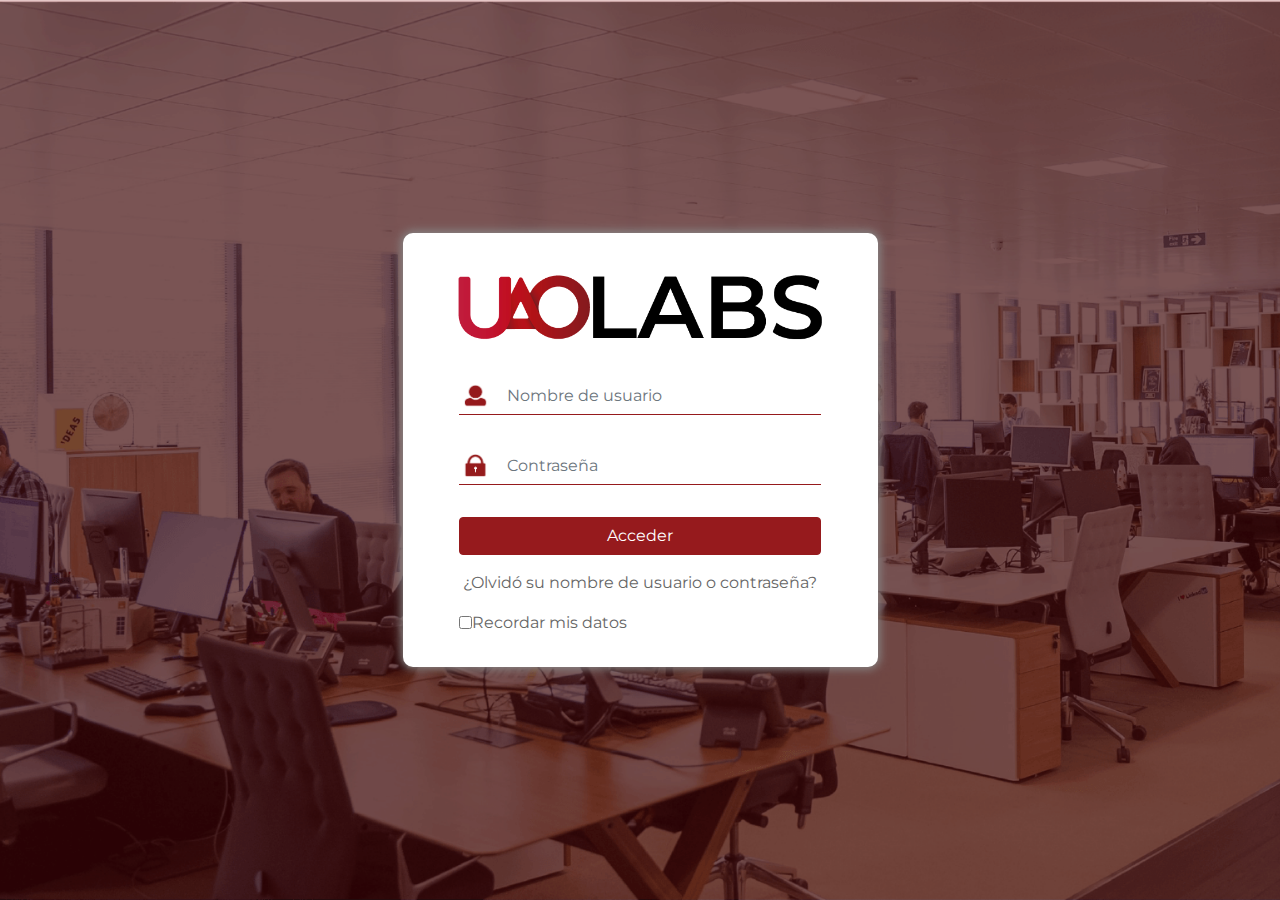
==== INTERFACES - UAO LABS/WebProyecto-Interfaz1/index.html @ 5591bcb5 "Interfaces Versión 1" ====
<!DOCTYPE html>
<html>
<head>
    <meta charset="utf-8" />
    <meta http-equiv="X-UA-Compatible" content="IE=edge">
    <title>Page Title</title>
    <meta name="viewport" content="width=device-width, initial-scale=1">
    <link rel="stylesheet" type="text/css" media="screen" href="main.css" />
    <script src="main.js"></script>
    <link href="https://fonts.googleapis.com/css?family=Montserrat:200,200i,300,300i,400,400i,500,500i,600,600i,700,700i,800,800i,900,900i&display=swap" rel="stylesheet">
    <link rel="stylesheet" href="https://stackpath.bootstrapcdn.com/bootstrap/4.4.1/css/bootstrap.min.css" integrity="sha384-Vkoo8x4CGsO3+Hhxv8T/Q5PaXtkKtu6ug5TOeNV6gBiFeWPGFN9MuhOf23Q9Ifjh" crossorigin="anonymous">
    <link rel="stylesheet" type="text/css" media="screen" href="resources/main.css" />
</head>
<body class= "o-body">
        <!--Contenedor del contenido de la pagina-->
        <div class="container o-container">
          <!--Contenedor de la card-->
            <div class="row o-cardRow">
              <!--Contenido de la card-->
                <div class="col-xl-5 col-lg-6 col-md-8 col-sm-11 col-10 o-card">
                  <!--Logo-->
                    <img class="o-logo" src="resources/logo.png" alt="Logo de la pagina">
                    <!--Contenedor del formulario-->
                      <div class="form-group o-form">
                        <!--Contenedor del nombre de usuario-->
                        <div class="input-group o-usernameGroup">
                          <div class="input-group-addon o-addon">
                            <img class="o-iconoUsuario" src="resources/userIcon.png" alt="icono de usaurio">
                          </div>
                          <input class="form-control login-username o-formInput o-formFont" id="username" name="username" type="text" value="" placeholder="Nombre de usuario"/>
                        </div><!--Cierra contenedor del nombre de usuario-->
                        <!--Contenedor de la contraseña-->
                        <div class="input-group">
                            <div class="input-group-addon o-addon">
                              <img class="o-iconoUsuario" src="resources/key-01.png" alt="icono de contraseña">
                            </div>
                            <input type="password" name="password" id="password" value="" class="form-control login-password o-formFont o-formInput" placeholder="Contraseña">
                          </div> <!--Cierra contenedor de la contraseña-->
                        </div><!--Cierre contenedor del formulario-->
                        <!--Boton de inicio de sesiòn-->
                        <button type="submit" class="btn btn-primary o-buttonForm" id="loginbtn">Acceder</button>
                        <!--Boton "olvide mi usuario o contraseña"-->
                        <a class ="o-formFont" href="">¿Olvidó su nombre de usuario o contraseña?</a> 
                        <!--Contenedor "recordar mis datos"-->
                        <div class="input-group o-checkboxGroup">
                            <input type="checkbox" name="remember" id="remember" value="1">
                            <label class="o-rememberLabel o-formFont">Recordar mis datos</label>
                        </div><!--Cierre contenedor "recordar mis datos"-->                           
                </div><!--Acaba contenido de la card-->
                
            </div> <!--Cierra contenedor de la card-->
        </div> <!--Cierra contenedor del contenido de la pagina-->
    <!--links de bootstrap-->
    <script src="https://code.jquery.com/jquery-3.4.1.slim.min.js" integrity="sha384-J6qa4849blE2+poT4WnyKhv5vZF5SrPo0iEjwBvKU7imGFAV0wwj1yYfoRSJoZ+n" crossorigin="anonymous"></script>
    <script src="https://cdn.jsdelivr.net/npm/popper.js@1.16.0/dist/umd/popper.min.js" integrity="sha384-Q6E9RHvbIyZFJoft+2mJbHaEWldlvI9IOYy5n3zV9zzTtmI3UksdQRVvoxMfooAo" crossorigin="anonymous"></script>
    <script src="https://stackpath.bootstrapcdn.com/bootstrap/4.4.1/js/bootstrap.min.js" integrity="sha384-wfSDF2E50Y2D1uUdj0O3uMBJnjuUD4Ih7YwaYd1iqfktj0Uod8GCExl3Og8ifwB6" crossorigin="anonymous"></script>
</body>
</html>
---- INTERFACES - UAO LABS/WebProyecto-Interfaz1/resources/main.css ----
/*BODY*/
html,body{
    background-image: url('ImagenFondo.png');
    background-size: cover;
    background-repeat: no-repeat;
    height: 100%;
    font-family: 'Numans', sans-serif;
}
/*CONTENEDOR DEL CUERPO DE LA PAGINA*/
.o-container{
    height: 100%;
    align-content: center;
}
/*CONTENEDOR DE LA CARD DE INICIO DE SESIÒN*/
.o-cardRow{
    display:flex;
    justify-content:center;
    align-items: center;
    height: 100%;
}

/*CARD DE INICIO DE SESIÒN*/
.o-card{
    
    margin: auto;
    width: 100%;
    background-color: white;
    box-shadow: 0px 0px 10px 2px #888888;
    border-radius: 10px;
    padding: 2rem;
    display: flex;
    flex-direction: column;
    justify-content: center;
    align-items: center;
}
/*LOGO DE LA PAGINA*/
.o-logo{
    width: 90%;
}
/*CONTENEDOR DEL FORMULARIO*/
.o-form{
    width: 88%;
    flex-direction: column;
}
/*CONTENEDOR DEL CAMPO "nombre de usuario"*/
.o-usernameGroup{
    margin: 2rem 0rem 2rem 0rem;
}
/*ICONO DEL CAMPO "nombre de usuario"*/
.o-addon{
    display: flex; 
    align-items: center; 
    border-bottom: 1px solid #961a1d; 
    background-color:white;
    width: 10%;

}
.o-iconoUsuario{
    
    width: 90%;
}

/*CAMPO "nombre de usuario"*/
.o-formInput{
    border: 0px;
    border-radius: 0px;
    border-bottom: 1px solid #961a1d;
    outline: none;
}
/*ESTILO DEL CAMPO "nombre de usuario"*/
.o-formFont{
    font-family: 'Montserrat';
    color: #666666;
}
/*BOTON DE INICIO DE SESIÒN*/
.o-buttonForm{
    width: 88%;
    margin: 1rem;
    font-family: 'Montserrat';
    background-color: #961a1d;
    border-color: #961a1d;
    outline: none;
}
.o-buttonForm:hover, .o-buttonForm:focus, .o-buttonForm:disabled, .o-buttonForm:not(:disabled):not(.disabled).active, .o-buttonForm:not(:disabled):not(.disabled):active {
    color: #fff;
    background-color:black;
    border-color: black;
    outline: none;
    box-shadow: none;
}
/*BOTON "olvide mi usuario o contraseña"*/
a, a:hover, a:active{
    color: #000;
    outline: none;
    box-shadow: none;
    width: 88%;
    text-align: center
}
/*BOTON "recordar mis datos"*/
.o-checkboxGroup{
    display: flex;
    align-items: center;
    width: 88%;
    margin-top: 1rem;
}
.o-rememberLabel{
    margin: 0rem;
}
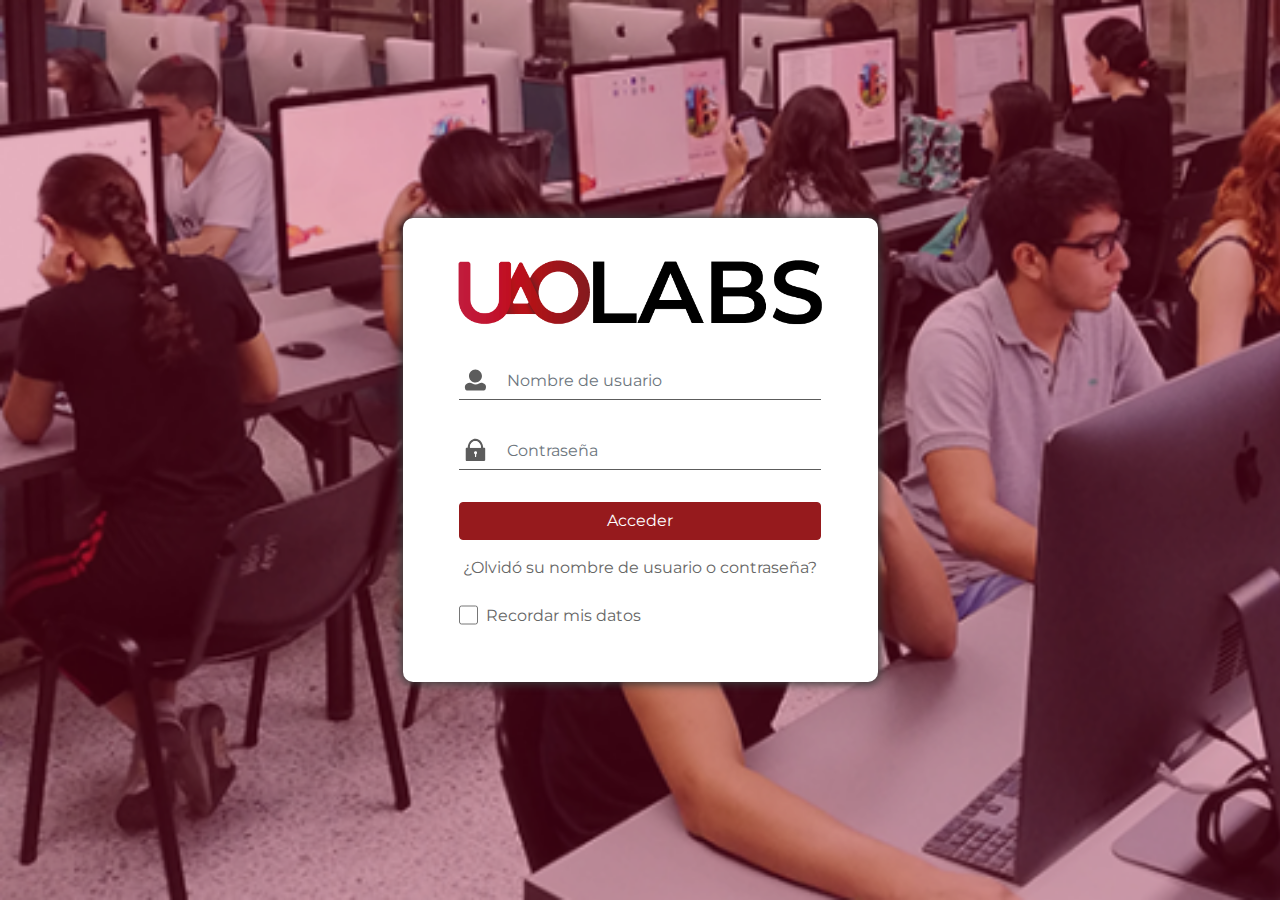
==== commit 9ef516b0: "inicio" ====
--- a/INTERFACES - UAO LABS/WebProyecto-Interfaz1/index.html
+++ b/INTERFACES - UAO LABS/WebProyecto-Interfaz1/index.html
@@ -10,6 +10,8 @@
     <link href="https://fonts.googleapis.com/css?family=Montserrat:200,200i,300,300i,400,400i,500,500i,600,600i,700,700i,800,800i,900,900i&display=swap" rel="stylesheet">
     <link rel="stylesheet" href="https://stackpath.bootstrapcdn.com/bootstrap/4.4.1/css/bootstrap.min.css" integrity="sha384-Vkoo8x4CGsO3+Hhxv8T/Q5PaXtkKtu6ug5TOeNV6gBiFeWPGFN9MuhOf23Q9Ifjh" crossorigin="anonymous">
     <link rel="stylesheet" type="text/css" media="screen" href="resources/main.css" />
+    <script src="index.js"></script>
+    
 </head>
 <body class= "o-body">
         <!--Contenedor del contenido de la pagina-->
@@ -25,25 +27,25 @@
                         <!--Contenedor del nombre de usuario-->
                         <div class="input-group o-usernameGroup">
                           <div class="input-group-addon o-addon">
-                            <img class="o-iconoUsuario" src="resources/userIcon.png" alt="icono de usaurio">
+                            <img class="o-iconoUsuario" src="resources/userIcon-01.svg" alt="icono de usaurio">
                           </div>
                           <input class="form-control login-username o-formInput o-formFont" id="username" name="username" type="text" value="" placeholder="Nombre de usuario"/>
                         </div><!--Cierra contenedor del nombre de usuario-->
                         <!--Contenedor de la contraseña-->
                         <div class="input-group">
                             <div class="input-group-addon o-addon">
-                              <img class="o-iconoUsuario" src="resources/key-01.png" alt="icono de contraseña">
+                              <img class="o-iconoUsuario" src="resources/key-01.svg" alt="icono de contraseña">
                             </div>
                             <input type="password" name="password" id="password" value="" class="form-control login-password o-formFont o-formInput" placeholder="Contraseña">
                           </div> <!--Cierra contenedor de la contraseña-->
                         </div><!--Cierre contenedor del formulario-->
                         <!--Boton de inicio de sesiòn-->
-                        <button type="submit" class="btn btn-primary o-buttonForm" id="loginbtn">Acceder</button>
+                        <button type="button" class="btn btn-primary o-buttonForm" onclick="Login()" id="loginbtn"> Acceder</button>
                         <!--Boton "olvide mi usuario o contraseña"-->
                         <a class ="o-formFont" href="">¿Olvidó su nombre de usuario o contraseña?</a> 
                         <!--Contenedor "recordar mis datos"-->
                         <div class="input-group o-checkboxGroup">
-                            <input type="checkbox" name="remember" id="remember" value="1">
+                            <input class="o-check"type="checkbox" name="remember" id="remember" value="1">
                             <label class="o-rememberLabel o-formFont">Recordar mis datos</label>
                         </div><!--Cierre contenedor "recordar mis datos"-->                           
                 </div><!--Acaba contenido de la card-->
--- a/INTERFACES - UAO LABS/WebProyecto-Interfaz1/resources/main.css
+++ b/INTERFACES - UAO LABS/WebProyecto-Interfaz1/resources/main.css
@@ -1,8 +1,9 @@
 /*BODY*/
 html,body{
-    background-image: url('ImagenFondo.png');
+    background-image: url('unnamed-2.svg');
     background-size: cover;
     background-repeat: no-repeat;
+    background-color: #961a1d;
     height: 100%;
     font-family: 'Numans', sans-serif;
 }
@@ -21,11 +22,10 @@
 
 /*CARD DE INICIO DE SESIÒN*/
 .o-card{
-    
     margin: auto;
     width: 100%;
     background-color: white;
-    box-shadow: 0px 0px 10px 2px #888888;
+    box-shadow: 0px 0px 10px 2px #3a3a3a;
     border-radius: 10px;
     padding: 2rem;
     display: flex;
@@ -50,7 +50,7 @@
 .o-addon{
     display: flex; 
     align-items: center; 
-    border-bottom: 1px solid #961a1d; 
+    border-bottom: 1px solid #5c5c5c; 
     background-color:white;
     width: 10%;
 
@@ -64,13 +64,26 @@
 .o-formInput{
     border: 0px;
     border-radius: 0px;
-    border-bottom: 1px solid #961a1d;
-    outline: none;
+    border-bottom: 1px solid #5c5c5c;
+    outline:none !important;
+    outline-width: 0 !important;
+    box-shadow: none;
+    -moz-box-shadow: none;
+    -webkit-box-shadow: none;
 }
 /*ESTILO DEL CAMPO "nombre de usuario"*/
 .o-formFont{
     font-family: 'Montserrat';
     color: #666666;
+}
+
+input:focus, input.form-control:focus {
+    border-bottom: 1px solid #5c5c5c; 
+    outline:none !important;
+    outline-width: 0 !important;
+    box-shadow: none;
+    -moz-box-shadow: none;
+    -webkit-box-shadow: none;
 }
 /*BOTON DE INICIO DE SESIÒN*/
 .o-buttonForm{
@@ -79,14 +92,23 @@
     font-family: 'Montserrat';
     background-color: #961a1d;
     border-color: #961a1d;
-    outline: none;
+    outline:none !important;
+    outline-width: 0 !important;
+    box-shadow: none;
+    -moz-box-shadow: none;
+    -webkit-box-shadow: none;
 }
-.o-buttonForm:hover, .o-buttonForm:focus, .o-buttonForm:disabled, .o-buttonForm:not(:disabled):not(.disabled).active, .o-buttonForm:not(:disabled):not(.disabled):active {
+.o-buttonForm:hover, .o-buttonForm:focus, .o-buttonForm:disabled, .o-buttonForm:not(:disabled):not(.disabled).active, .o-buttonForm:not(:disabled):not(.disabled):active, .o-buttonForm:focus {
     color: #fff;
     background-color:black;
     border-color: black;
     outline: none;
     box-shadow: none;
+    outline:none !important;
+    outline-width: 0 !important;
+    box-shadow: none;
+    -moz-box-shadow: none;
+    -webkit-box-shadow: none;
 }
 /*BOTON "olvide mi usuario o contraseña"*/
 a, a:hover, a:active{
@@ -101,10 +123,16 @@
     display: flex;
     align-items: center;
     width: 88%;
-    margin-top: 1rem;
+    margin: 0.5rem;
 }
 .o-rememberLabel{
-    margin: 0rem;
+    margin: 1rem 1rem 0.9rem 0.5rem;
+}
+
+.o-check{
+    width: 1.2rem;
+    height: 1.2rem;
+    
 }
 
 
